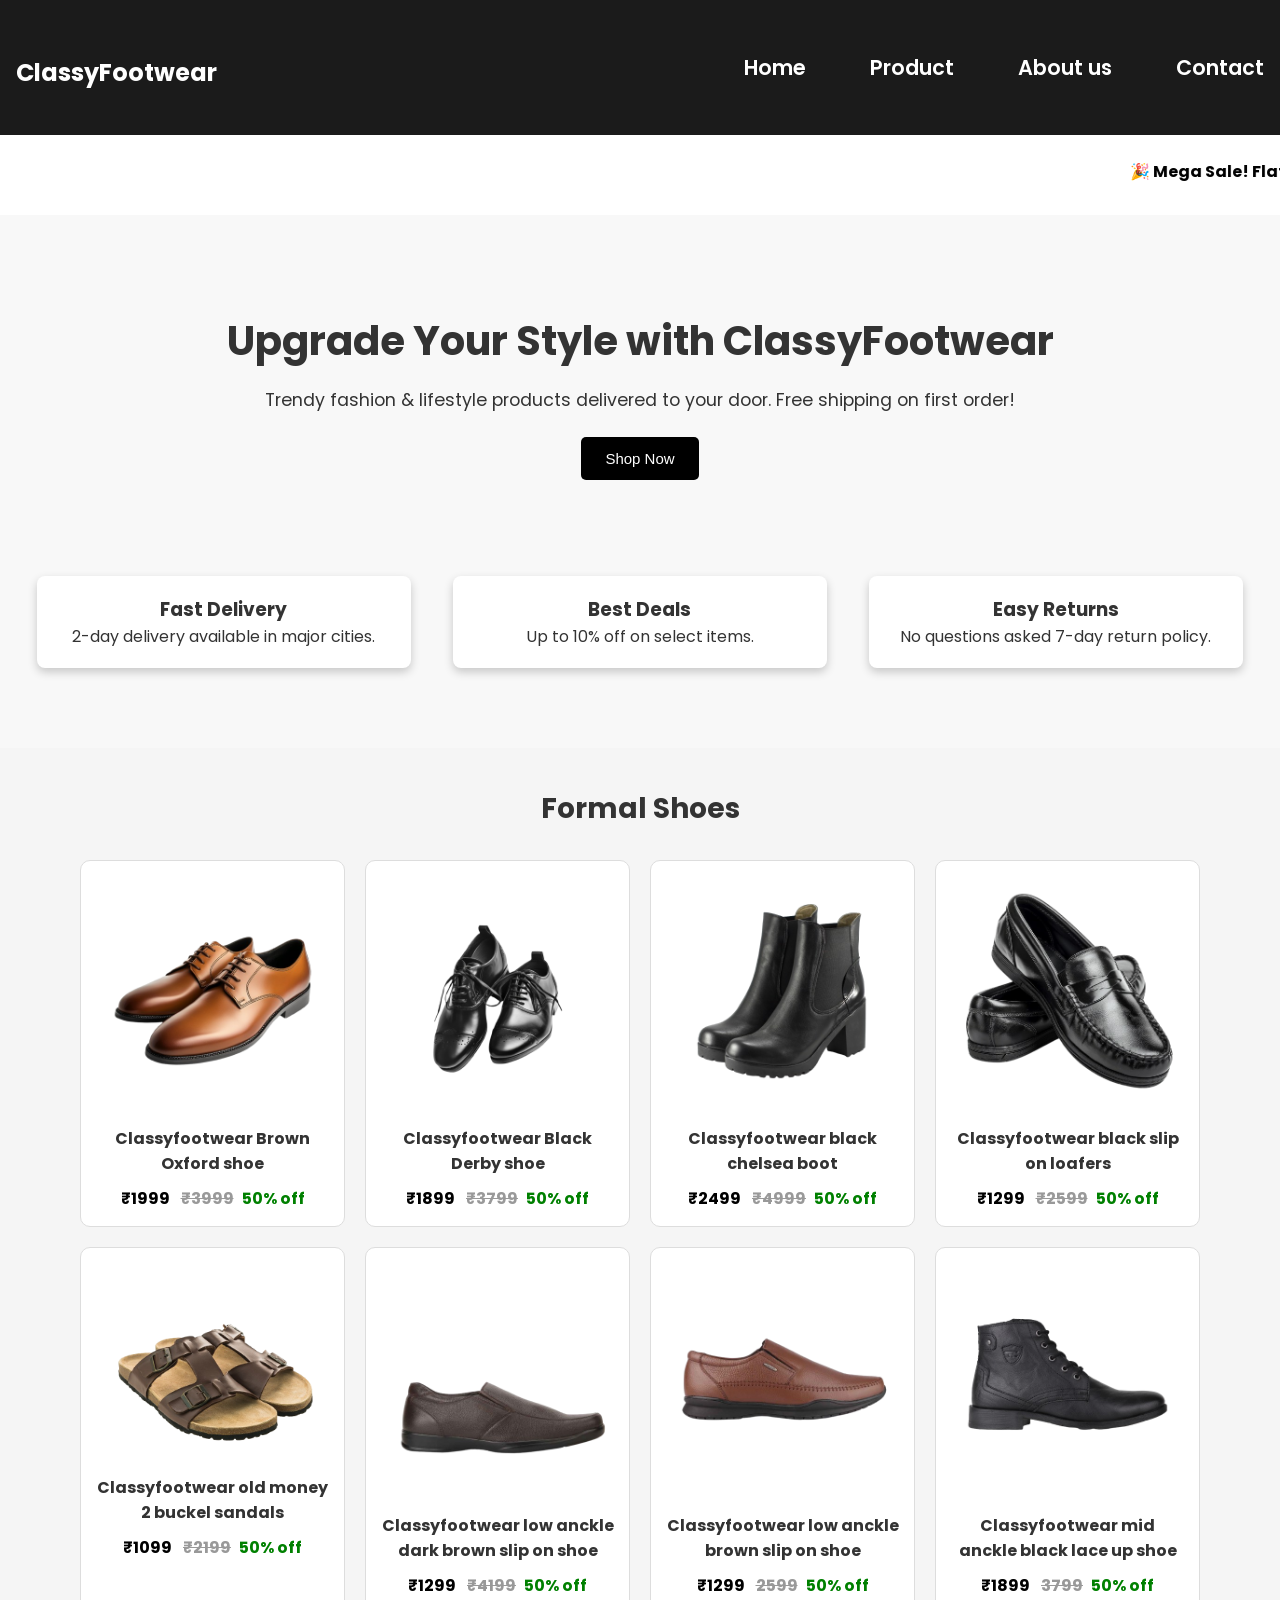
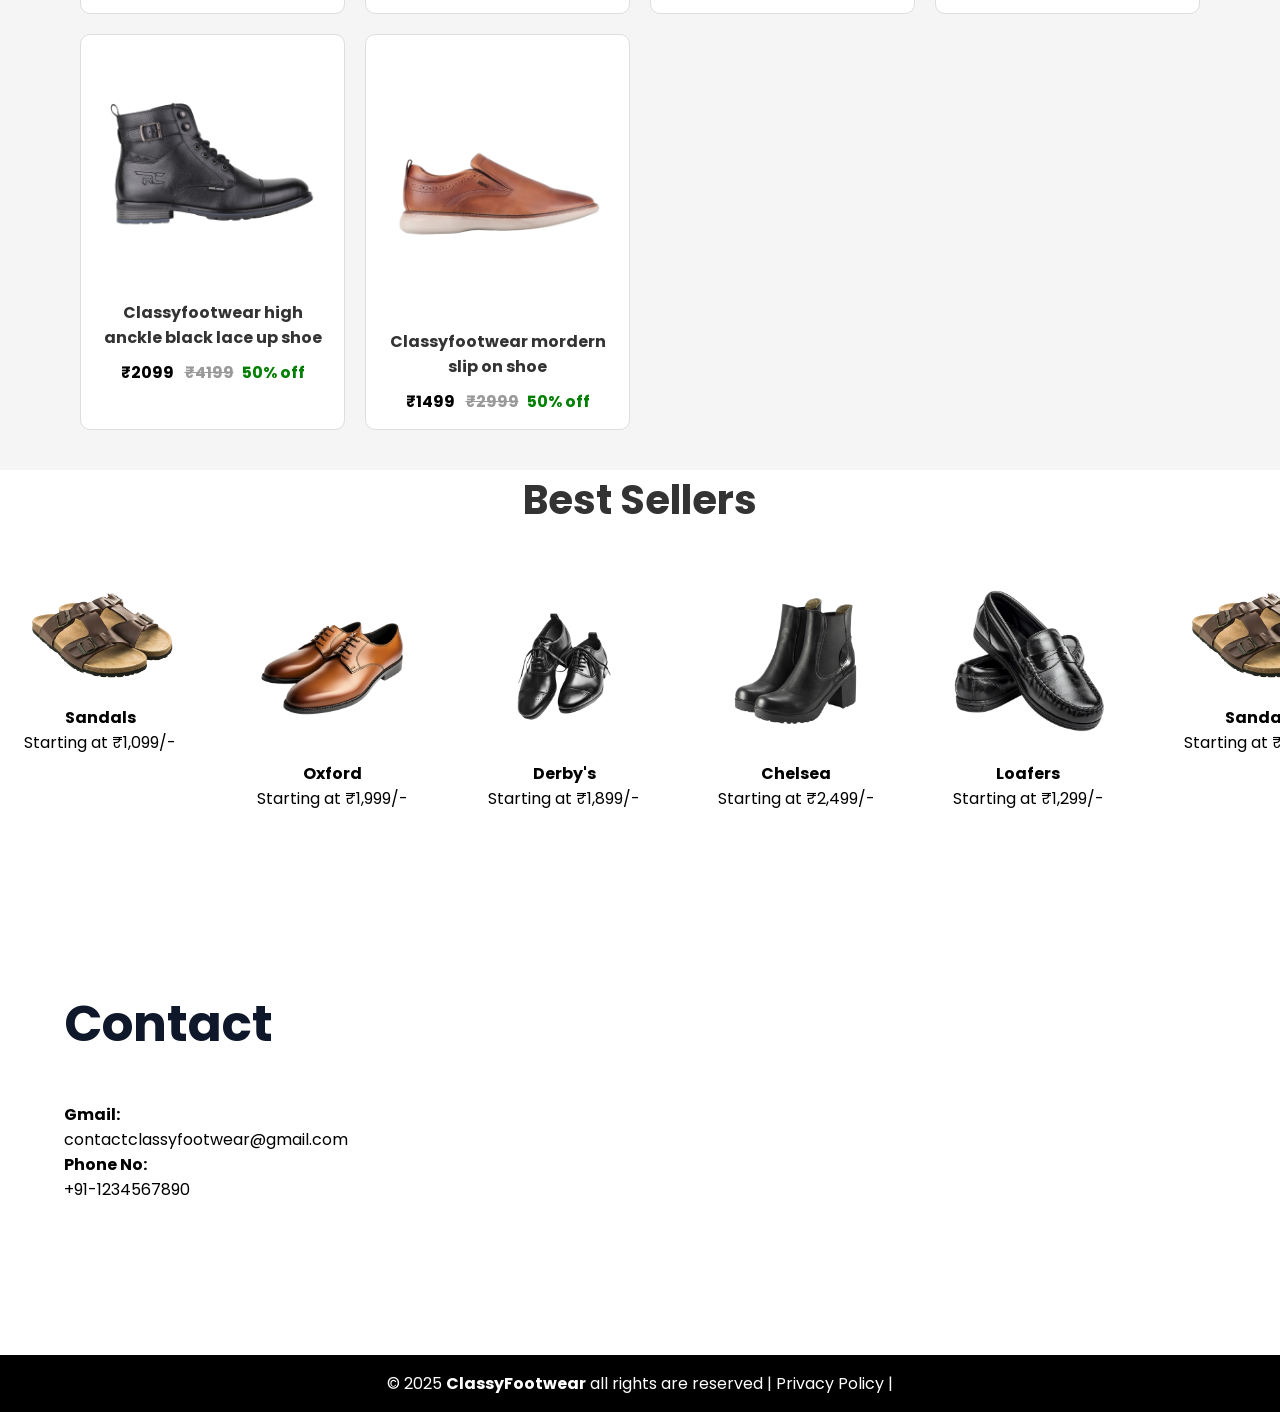
==== Landingpage/index.html @ 874bf459 "initial commit" ====
<!DOCTYPE html>
<html lang="en">
<head>
<meta charset="UTF-8" />
<meta name="viewport" content="width=device-width, initial-scale=1.0" />
<title>Classyfootwear - Your Smart Shopping Hub</title>
<link rel="stylesheet" href="style.css" />
</head>
<body>

<nav id="desktop-nav">
    <div class="logo">
        <h1>ClassyFootwear</h1>
    </div>
    <div>
        <ul class="nav-links">
            <li><a href="#">Home </a></li>
            <li><a href="#">Product </a></li>
            <li><a href="aboutus.html">About us</a></li>
            <li><a href="contact.html">Contact</a></li>
        </ul>
    </div>
</nav>
<!-- Responsive Navigation -->
<nav id="sidenav">
    <div class="logo">
        ClassyFootwear
    </div>
    <div class="sidenav-menu">
        <div class="sidenav-menu-icon" onclick="toggleMenu()">
            <span></span>
            <span></span>
            <span></span>
        </div>
        <div class="sidenav-menu-links">
            <li><a href="#" onclick="toggleMenu()">Home </a></li>
            <li><a href="#" onclick="toggleMenu()">Product </a></li>
            <li><a href="aboutus.html" onclick="toggleMenu()">About us </a></li>
            <li><a href="contact.html" onclick="toggleMenu()">Contact</a></li>
        </div>
    </div>
</nav>

<marquee behavior="scroll" direction="left" scrollamount="9" class="marque-scroll">
    🎉 Mega Sale! Flat 30% Off on Shoes    &nbsp;&nbsp;&nbsp;&nbsp;&nbsp;  • Free Delivery on 1st Order     &nbsp;&nbsp;&nbsp;&nbsp;&nbsp;     • Limited Time Offer! 🎁 &nbsp;&nbsp;&nbsp;&nbsp;&nbsp;&nbsp;  •Do check the new arrivals.......&nbsp;&nbsp;&nbsp;&nbsp;&nbsp;&nbsp;&nbsp;&nbsp;&nbsp;&nbsp;&nbsp;&nbsp;
    🎉 Mega Sale! Flat 30% Off on Shoes    &nbsp;&nbsp;&nbsp;&nbsp;&nbsp;  • Free Delivery on 1st Order     &nbsp;&nbsp;&nbsp;&nbsp;&nbsp;     • Limited Time Offer! 🎁 &nbsp;&nbsp;&nbsp;&nbsp;&nbsp;&nbsp;  •Do check the new arrivals.......
</marquee>


<section class="content-section">
<h1>Upgrade Your Style with ClassyFootwear</h1>
<p>Trendy fashion & lifestyle products delivered to your door. Free shipping on first order!</p>

<button class="shop-button">Shop Now</button>
</section>

<section class="features">
<div class="feature-box">
    <h3>Fast Delivery</h3>
    <p>2-day delivery available in major cities.</p>
</div>
<div class="feature-box">
    <h3>Best Deals</h3>
    <p>Up to 10% off on select items.</p>
</div>
<div class="feature-box">
    <h3>Easy Returns</h3>
    <p>No questions asked 7-day return policy.</p>
</div>
</section>

<section class="product-section">
    <h2>Formal Shoes</h2>
    <div class="product-g">
      
      <!-- Product Card Start -->
      <div class="product-c">
        <img src="images/img2.png" alt="Formal Shoe 1">
        <h3> Classyfootwear Brown Oxford shoe</h3>
        <p class="price">₹1999 <span class="original-price">₹3999</span> <span class="discount">50% off</span></p>
        
      </div>

      <div class="product-c">
        <img src="images/img3.png" alt="Formal Shoe 2">
        <h3> Classyfootwear Black Derby shoe</h3>
        <p class="price">₹1899 <span class="original-price">₹3799</span> <span class="discount">50% off</span></p>
        
      </div>
  
      <div class="product-c">
        <img src="images/img4.png" alt="Formal Shoe 3">
        <h3>Classyfootwear  black chelsea boot</h3>
        <p class="price">₹2499 <span class="original-price">₹4999</span> <span class="discount">50% off</span></p>
        
      </div>

      <div class="product-c">
        <img src="images/img5.png" alt="Formal Shoe 3">
        <h3>Classyfootwear black slip on loafers</h3>
        <p class="price">₹1299 <span class="original-price">₹2599</span> <span class="discount">50% off</span></p>
        
      </div>

      <div class="product-c">
        <img src="images/image1.png" alt="Formal Shoe 3" style="margin-top: 2.5rem;">
        <h3>Classyfootwear old money 2 buckel sandals</h3>
        <p class="price">₹1099 <span class="original-price">₹2199</span> <span class="discount">50% off</span></p>
        
      </div>

      <div class="product-c">
        <img src="images/img6.png" alt="Formal Shoe 3">
        <h3>Classyfootwear low anckle dark brown slip on shoe </h3>
        <p class="price">₹1299 <span class="original-price">₹4199</span> <span class="discount">50% off</span></p>
        
      </div>

      <div class="product-c">
        <img src="images/img7.png" alt="Formal Shoe 3">
        <h3>Classyfootwear low anckle  brown slip on shoe </h3>
        <p class="price">₹1299 <span class="original-price">2599</span> <span class="discount">50% off</span></p>
        
      </div>

      <div class="product-c">
        <img src="images/img8.png" alt="Formal Shoe 3">
        <h3>Classyfootwear mid anckle black lace up shoe</h3>
        <p class="price">₹1899 <span class="original-price">3799</span> <span class="discount">50% off</span></p>
        
      </div>

      <div class="product-c">
        <img src="images/img9.png" alt="Formal Shoe 3">
        <h3>Classyfootwear  high anckle black lace up shoe</h3>
        <p class="price">₹2099 <span class="original-price">₹4199</span> <span class="discount">50% off</span></p>
        
      </div>

      <div class="product-c">
        <img src="images/img10.png" alt="Formal Shoe 3" style="margin-top: 1.8rem;">
        <h3>Classyfootwear mordern slip on shoe </h3>
        <p class="price">₹1499 <span class="original-price">₹2999</span> <span class="discount">50% off</span></p>
        
      </div>


    </div>
  </section>
  
  



<section class="products">
    <h2 style="font-size:40px;text-align: center; padding-bottom: 2rem;">Best Sellers</h2>
    <div class="scroll-wrapper">
      <div class="product-grid">
        <!-- Repeat your product cards -->
        <div class="product-card" class="p1"><img src="images/image1.png" alt="Product 1" class="p1"/><h4>Sandals</h4><p>Starting at ₹1,099/-</p></div>
        <div class="product-card"><img src="images/img2.png" alt="Product 2"/><h4>Oxford </h4><p>Starting at ₹1,999/-</p></div>
        <div class="product-card"><img src="images/img3.png" alt="Product 3"/><h4>Derby's </h4><p>Starting at ₹1,899/-</p></div>
        <div class="product-card"><img src="images/img4.png" alt="Product 4"/><h4>Chelsea</h4><p>Starting at ₹2,499/-</p></div>
        <div class="product-card"><img src="images/img5.png" alt="Product 5"/><h4>Loafers</h4><p>Starting at ₹1,299/-</p></div>
  
        <!-- Repeat same cards again for infinite scroll illusion -->
        <div class="product-card" ><img src="images/image1.png" alt="Product 1"/><h4>Sandals</h4><p>Starting at ₹1,099/-</p></div>
        <div class="product-card"><img src="images/img2.png" alt="Product 2"/><h4>Oxford </h4><p>Starting at ₹1,999/-</p></div>
        <div class="product-card"><img src="images/img3.png" alt="Product 3"/><h4>Derby's </h4><p>Starting at ₹1,899/-</p></div>
        <div class="product-card"><img src="images/img4.png" alt="Product 4"/><h4>Chelsea</h4><p>Starting at ₹2,499/-</p></div>
        <div class="product-card"><img src="images/img5.png" alt="Product 5"/><h4>Loafers</h4><p>Starting at ₹1,299/-</p></div>
      </div>
    </div>
  </section>
  

<!-- Contact section -->
<section id="contact">
    <div class="contact-container">         
        <div class="contact-left-detail">

            <h1  style="text-align: left;font-size: 50px;font-weight: bold;color: #0F172A;" class="contact-title">Contact</h1>

            <p style="font-weight: bold; "><Strong>Gmail</Strong>:</p>
            <p >contactclassyfootwear@gmail.com</p>
            <p style="font-weight: bold;"> <strong>Phone No:</strong></p>
            <p>+91-1234567890</p>
            <br>
        </div>

    </div>
</section>

<footer>
<p >© 2025 <b>ClassyFootwear</b> all rights are reserved | Privacy Policy |</p>
</footer>
<script src="script.js"></script>
</body>
</html>
---- Landingpage/style.css ----
@import url('https://fonts.googleapis.com/css2?family=Montserrat:wght@900&family=Poppins:wght@300;400;500;600;700&display=swap');

* {
  margin: 0;
  padding: 0;
  box-sizing: border-box;
}

html {
  scroll-behavior: smooth;
  }

body {
  background-color: #FFFFFF;
  font-family: 'Poppins', sans-serif;
  overflow-x: hidden;
  padding-top: 15vh;
  color: #333333; 
}

a {
  font-weight: 600;
  color: #ffffff; 
  text-decoration: none;
  position: relative;
  display: inline-block;
  transition: transform 0.3s ease, color 0.2s ease;
}

a:hover {
  color: #a590ff; /* Gray on hover */
  transform: translateY(-7px);
}

.logo {
  color: #ffffff; /* Black logo */
  padding-top: 10px;
}

nav, .nav-links {
  display: flex;
  align-items: center;
}

nav {
  position: fixed;
  top: 0;
  left: 0;
  width: 100%;
  justify-content: space-between;
  z-index: 1000;
  background-color: #1b1b1b; 
  height: 15vh;
  padding: 0 1rem;
}

.nav-links {
  gap: 4rem;
  list-style: none;
  font-size: 1.3rem;
}

#sidenav {
  display: none;
}

.sidenav-menu {
  position: relative;
  display: inline-block;
}

.sidenav-menu-icon {
  display: flex;
  flex-direction: column;
  justify-content: space-between;
  height: 24px;
  width: 30px;
  cursor:none;
}

.sidenav-menu-icon span {
  width: 100%;
  height: 4px;
  background: #ffffff; /* White icon */
  transition: 0.3s ease-in-out;
}

.sidenav-menu-links {
  position: fixed;
  top: 60px;
  right: 0;
  background: #1b1b1b; /* Black */
  width: 100vw;
  padding: 0;
  margin: 0;
  max-height: 0;
  overflow: hidden;
  text-align: center;
  font-size: 1.2rem;
  transition: 0.3s ease-in-out;
  z-index: 999;
}

.sidenav-menu-links li {
  list-style: none;
  margin: 1rem 0;
}

.sidenav-menu-links.Open {
  max-height: 500px;
  padding: 50px 0;
  margin-top: 40px;
}

.sidenav-menu-icon.Open span:first-child {
  transform: rotate(46deg) translate(9px, 5px);
}

.sidenav-menu-icon.Open span:nth-child(2) {
  opacity: 0;
}

.sidenav-menu-icon.Open span:last-child {
  transform: rotate(-46deg) translate(9px, -5px);
}

/* =====bg image============ */

/* =====content-section====== */

.marque-scroll {
  color: #000000; 
  font-weight: bold;
  padding: 1.5rem 0 ;
}

.content-section {
  background: #F8F8F8; 
  padding: 6rem 2rem 4rem;
  text-align: center;
}

.content-section h1 {
  font-size: 2.5rem;
  margin-bottom: 1rem;
}

.content-section p {
  font-size: 1.1rem;
  margin-bottom: 1.5rem;
}

.shop-button {
  padding: 0.8rem 1.5rem;
  font-size: 15px;
  background: #000000; 
  border: none;
  color: #FFFFFF; 
  border-radius: 5px;
  cursor: pointer;
  transition: transform 0.3s ease, color 0.3s ease;
}

.shop-button:hover {
  font-size: 15px;
  font-weight: 700;
  background: #a590ff; 
  color: #000000; 
  box-shadow: 0 3px 7px rgba(0, 0, 0, 0.2);
  transform: scale(1.1);
}



/* ===Features-section===== */

.features {
  display: flex;
  justify-content: space-around;
  padding: 2rem 1rem 5rem;
  background-color: #F8F8F8; /* Light Gray */
}

.feature-box {
  background: #FFFFFF; /* White */
  padding: 1.2rem;
  text-align: center;
  border-radius: 8px;
  width: 30%;
  box-shadow: 0 4px 10px rgba(0, 0, 0, 0.2);
}

/* ====product collections========= */

.product-section {
    padding: 40px 5rem;
    background-color: #f5f5f5;
}

.product-section h2 {
    text-align: center;
    margin-bottom: 30px;
    font-size: 28px;
    color: #333;
}

.product-g {
  display: grid;
  grid-template-columns: repeat(auto-fit, minmax(220px, 1fr));
  gap: 20px;
}

.product-c {
  background: #fff;
  border: 1px solid #ddd;
  padding: 15px;
  border-radius: 10px;
  text-align: center;
}

.product-c:hover {
  box-shadow: 0 4px 12px rgba(0, 0, 0, 0.1);
}

.product-c img {
  width: 100%;
  height: auto;
  border-radius: 5px;
  transition: transform 0.3s ease;
}

.product-c img:hover{
  transform: scale(1.2);
}

.product-c h3 {
  font-size: 16px;
  margin: 10px 0;
  color: #333;
}

.price {
  color: #000;
  font-weight: bold;
}

.original-price {
  text-decoration: line-through;
  color: #999;
  margin-left: 8px;
}

.discount {
  color: green;
  margin-left: 5px;
}

/* ===Product-scroll-section====== */

.scroll-wrapper {
  width: 100%;
  overflow: hidden;
  position: relative;
  text-align: center;
}

.product-grid {
  display: flex;
  gap: 2rem;
  animation: scroll 20s linear infinite;
}

@keyframes scroll {
  0% {
    transform: translateX(0%);
  }
  100% {
    transform: translateX(-50%);
  }
}

.product-card {
  flex: 0 0 auto;
  width: 200px;
  text-align: center;
  border-radius: 8px;
  padding: 1rem;
  background-color: #FFFFFF; 
  color: #000000; 
}

.product-card img {
  width: 100%;
  border-radius: 5px;
  margin-bottom: 0.5rem;
}

/* =======contact========= */
#contact {
  padding: 10rem 4rem 6rem;
}

.contact-title {
  text-align: center;
  font-size: 50px;
  font-weight: bold;
  color: #000000; 
  margin-bottom: 40px;
}

.contact-container {
  padding: 0;
  margin: 0;
  display: flex;
  justify-content: space-between;
  gap: 20rem;
}

.contact-left-detail,
.contact-right-detail {
  flex: 1;
  min-width: 300px;
}

.contact-left-detail p {
  font-size: 16px;
  color: #000000; 
}

.contact-right-detail form {
  display: flex;
  flex-direction: column;
}

.contact-right-detail input,
.contact-right-detail textarea {
  background-color: #ffffff; 
  padding: 12px;
  margin-bottom: 16px;
  border: 1px solid #808080; 
  border-radius: 8px;
  font-family: 'Poppins', sans-serif;
}

.submit-btn {
  background-color: #000000; /* Black */
  color: #ffffff;
  font-size: 15px;
  padding: 12px;
  border: none;
  border-radius: 8px;
  font-weight: bold;
  cursor: pointer;
  transition: all 0.2s ease;
  box-shadow: 0 4px 6px rgba(5, 1, 1, 0.3);
}

.submit-btn:hover {
  color: #000000;
  background-color: #a590ff; 
  transform: translateY(-5px);
  box-shadow: 0 4px 6px rgba(5, 1, 1, 0.3);
}

/* ===footer===== */
footer {
  background: #000000;
  color: #ffffff;
  text-align: center;
  padding: 1rem;
  margin-top: 2rem;
}

/* =====Responsive design===== */
@media screen and (max-width: 768px) {
  #desktop-nav {
    display: none;
  }

  #sidenav {
    position: fixed;
    top: 0;
    left: 0;
    width: 100%;
    background: #1b1b1b; 
    color: #ffffff;
    z-index: 1001;
  }
  
  #sidenav {
    display: flex;
    justify-content: space-between;
    align-items: center;
    height: 18vh;
    padding: 1rem;
    }
    
    .sidenav-menu-icon {
    margin-right: 1rem;
    }
    
    .sidenav-menu-links {
    top: 100px;
    width: 100vw;
    height: auto;
    font-size: 1.2rem;
    }
    
    .sidenav-menu-links li {
    margin: 1rem 0;
    }
    
    .sidenav-menu-links.Open {
    background-color: #1b1b1b;
    max-height: 500px;
    padding: 20px 0;
    }

  .logo {
    font-size: x-large;
    font-weight: 600;
    color: #ffffff;
    text-align: left;
  }

  .marque-scroll {
    color: #000000; /* Black text */
    font-weight: bold;
    padding-top: 3rem;
  }
  

  .features {
    flex-direction: column;
    align-items: center;
  }

  .feature-box {
    width: 90%;
    margin-bottom: 1.5rem;
  }

  /* responsive collection */
  .product-section {
    padding: 40px 2rem;
  }

  .product-g {
    grid-template-columns: repeat(2, 1fr); 
  }

  .product-c {
    width: 100%; 
  }

  .product-grid {
    display: flex;
    gap: 2rem;
    animation: scroll 7s linear infinite;
  }
  

  .contact-container {
    flex-direction: column;
    gap: 0;
  }

  .contact-left-detail,
  .contact-right-detail {
    flex: 1;
    min-width: unset;
    margin-bottom: 20px;
  }
}
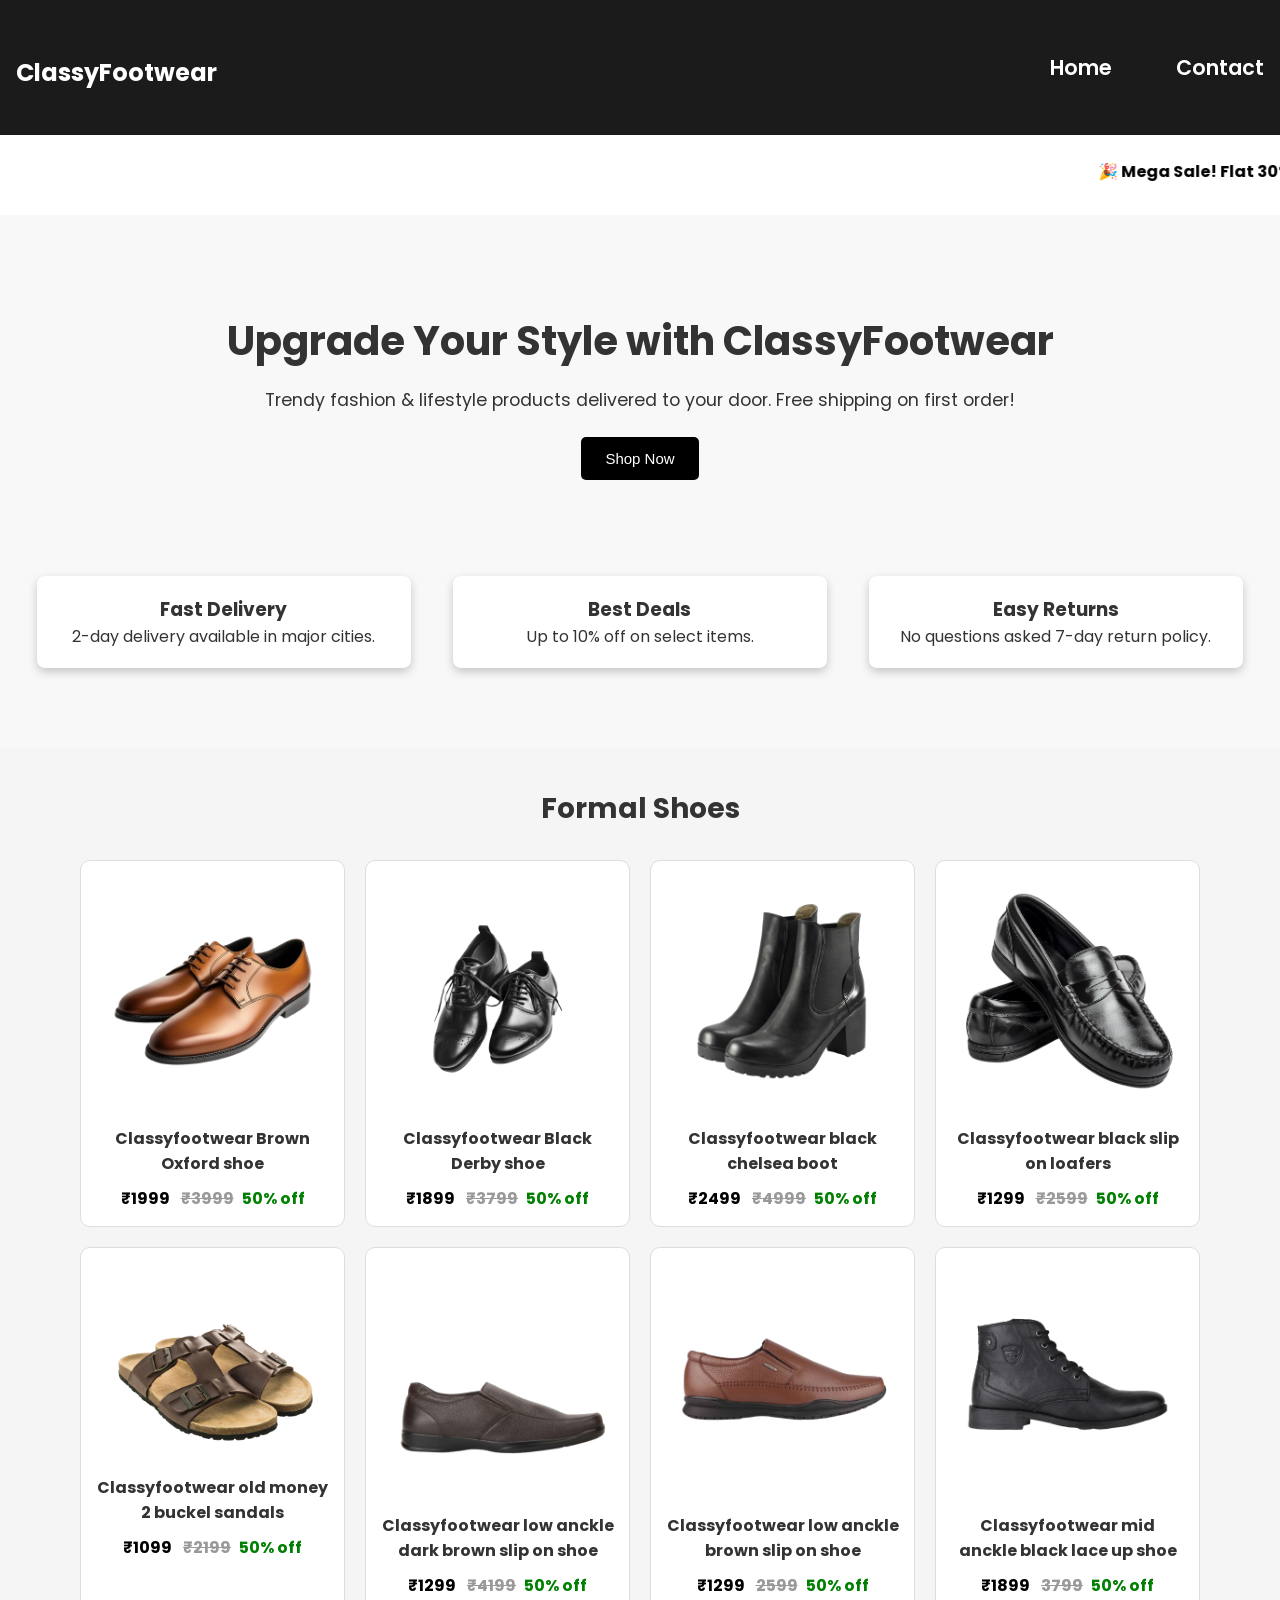
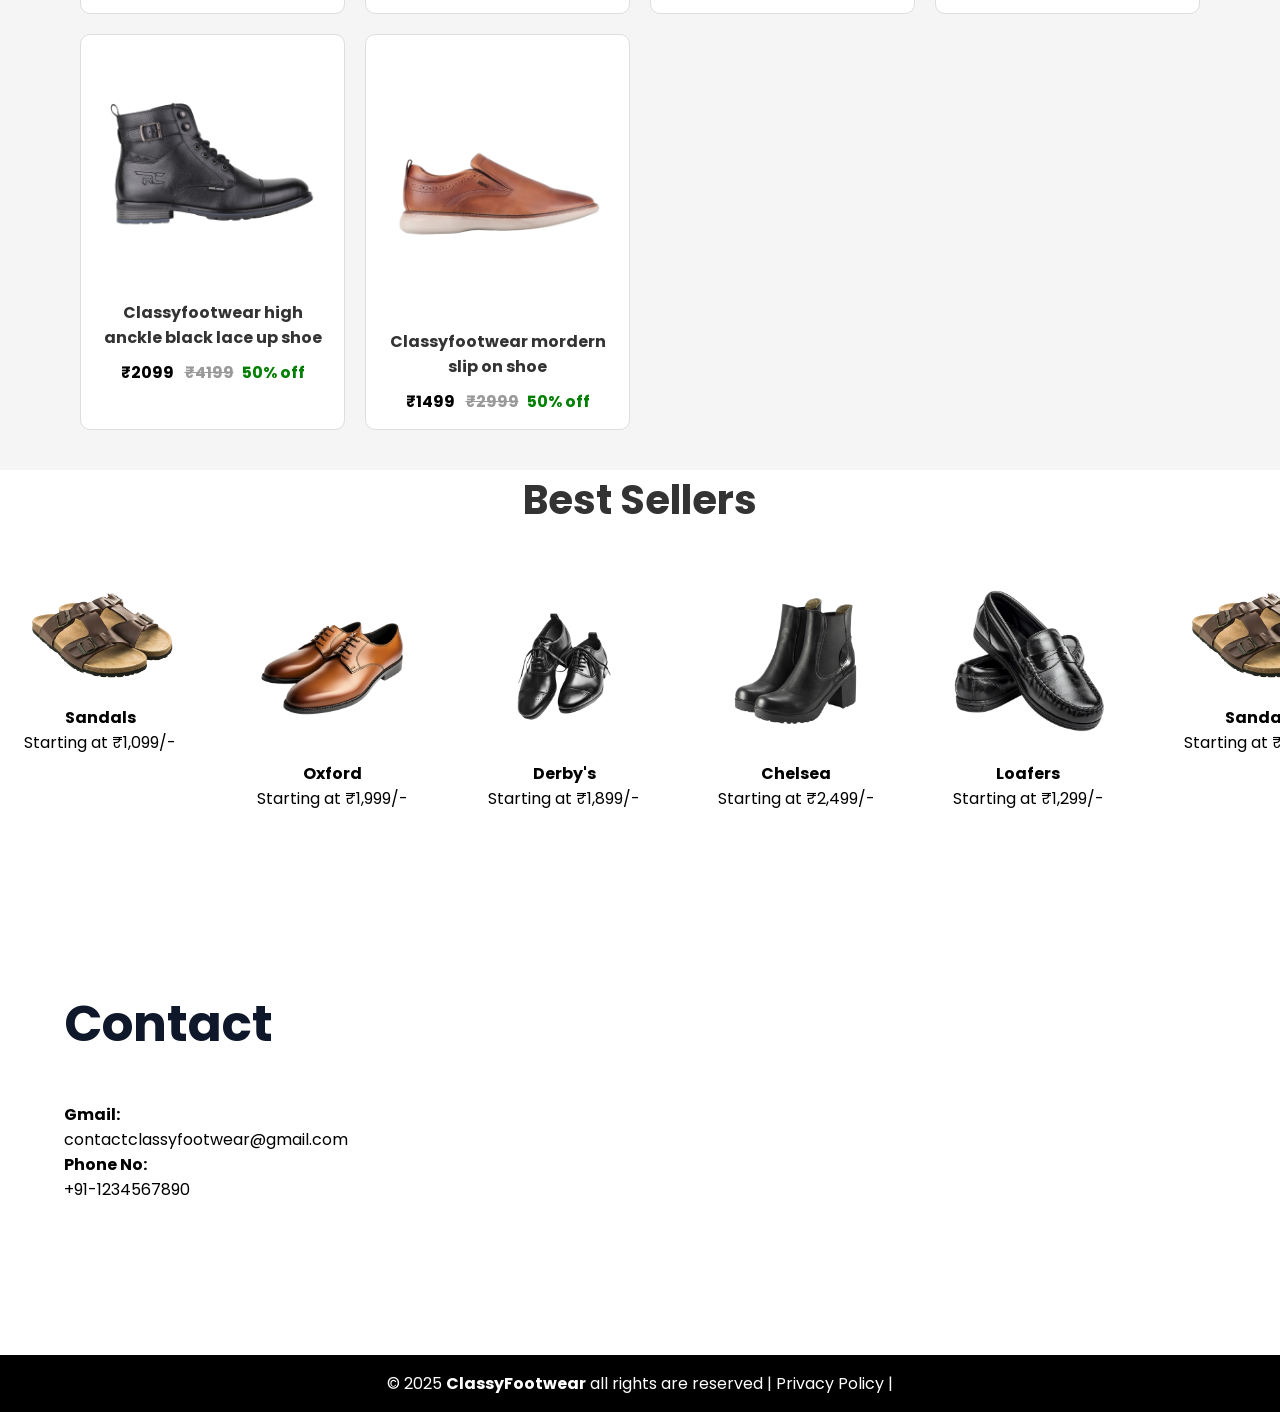
==== commit 55d6c4d1: "initial commit" ====
--- a/Landingpage/index.html
+++ b/Landingpage/index.html
@@ -14,10 +14,8 @@
     </div>
     <div>
         <ul class="nav-links">
-            <li><a href="#">Home </a></li>
-            <li><a href="#">Product </a></li>
-            <li><a href="aboutus.html">About us</a></li>
-            <li><a href="contact.html">Contact</a></li>
+            <li><a href="index.html">Home </a></li>
+            <li><a href="#contact">Contact</a></li>
         </ul>
     </div>
 </nav>
@@ -33,10 +31,8 @@
             <span></span>
         </div>
         <div class="sidenav-menu-links">
-            <li><a href="#" onclick="toggleMenu()">Home </a></li>
-            <li><a href="#" onclick="toggleMenu()">Product </a></li>
-            <li><a href="aboutus.html" onclick="toggleMenu()">About us </a></li>
-            <li><a href="contact.html" onclick="toggleMenu()">Contact</a></li>
+            <li><a href="index.html" onclick="toggleMenu()">Home </a></li>
+            <li><a href="#contact" onclick="toggleMenu()">Contact</a></li>
         </div>
     </div>
 </nav>
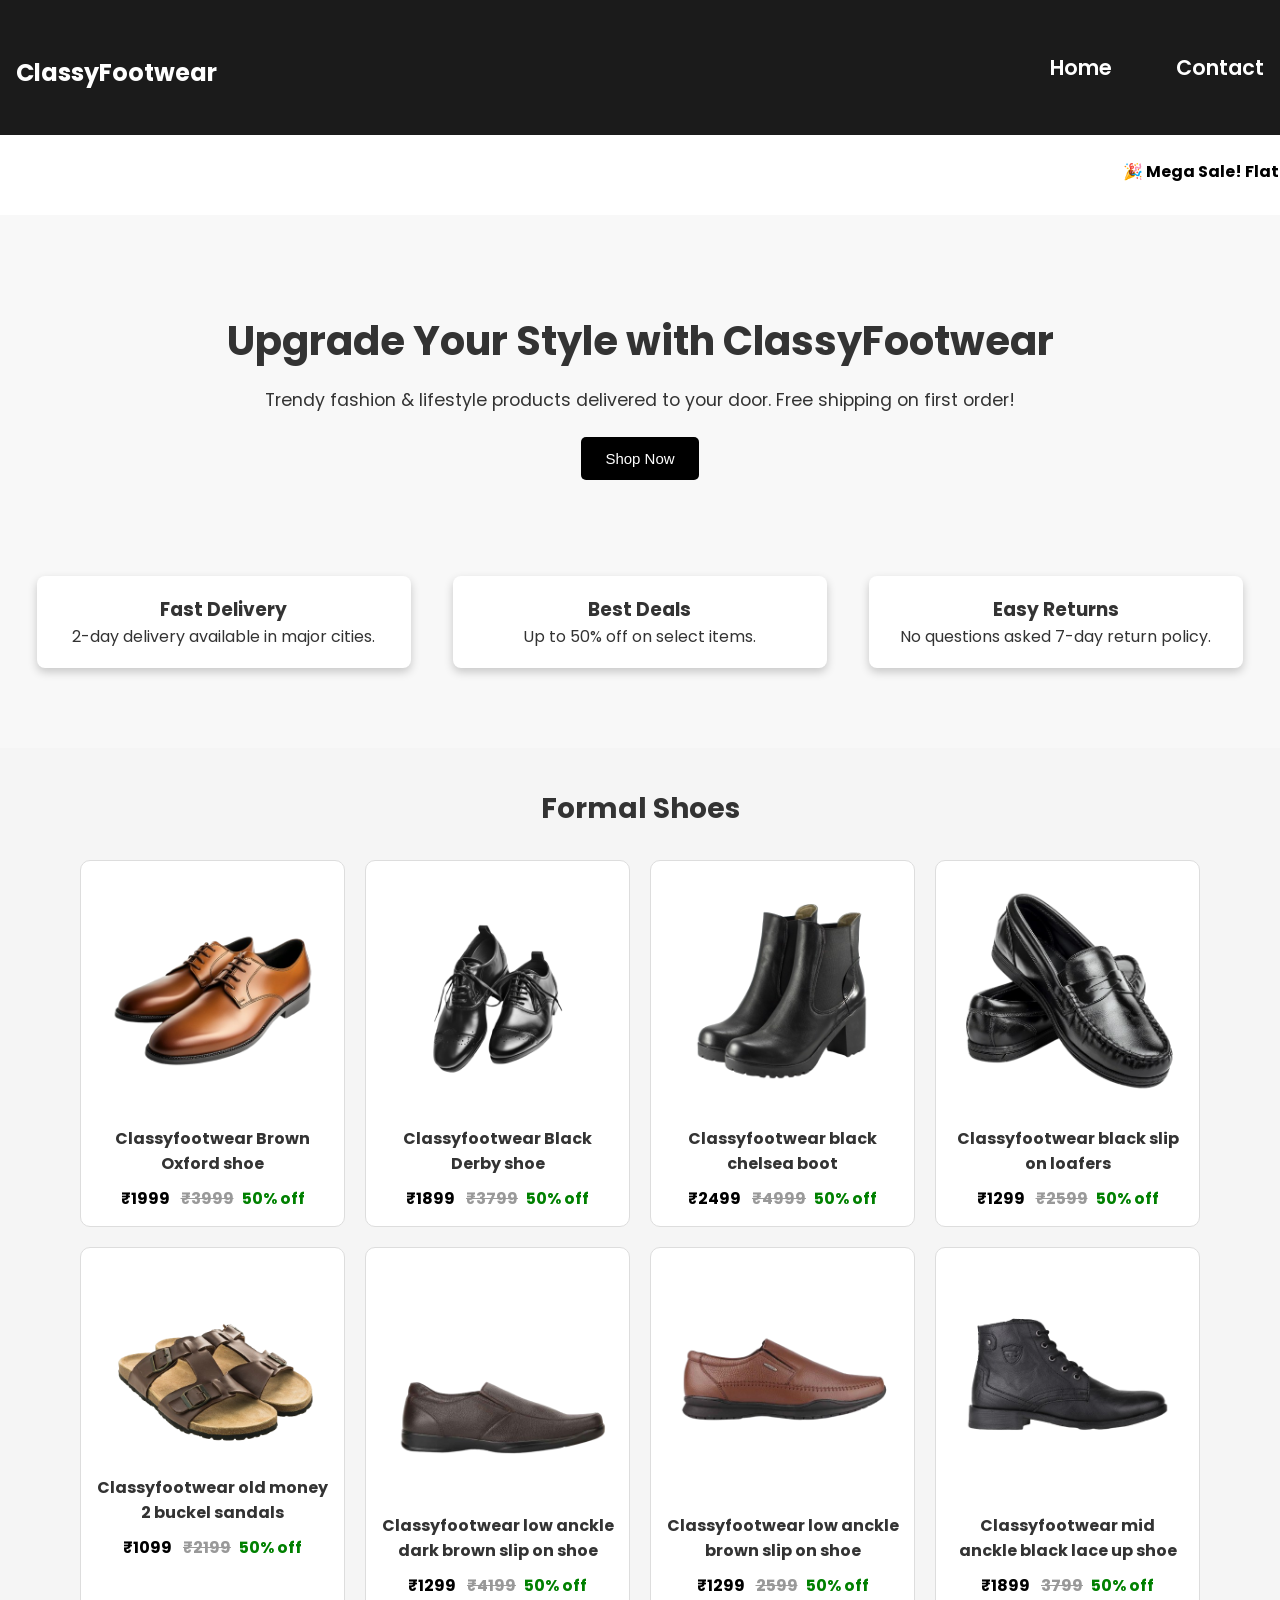
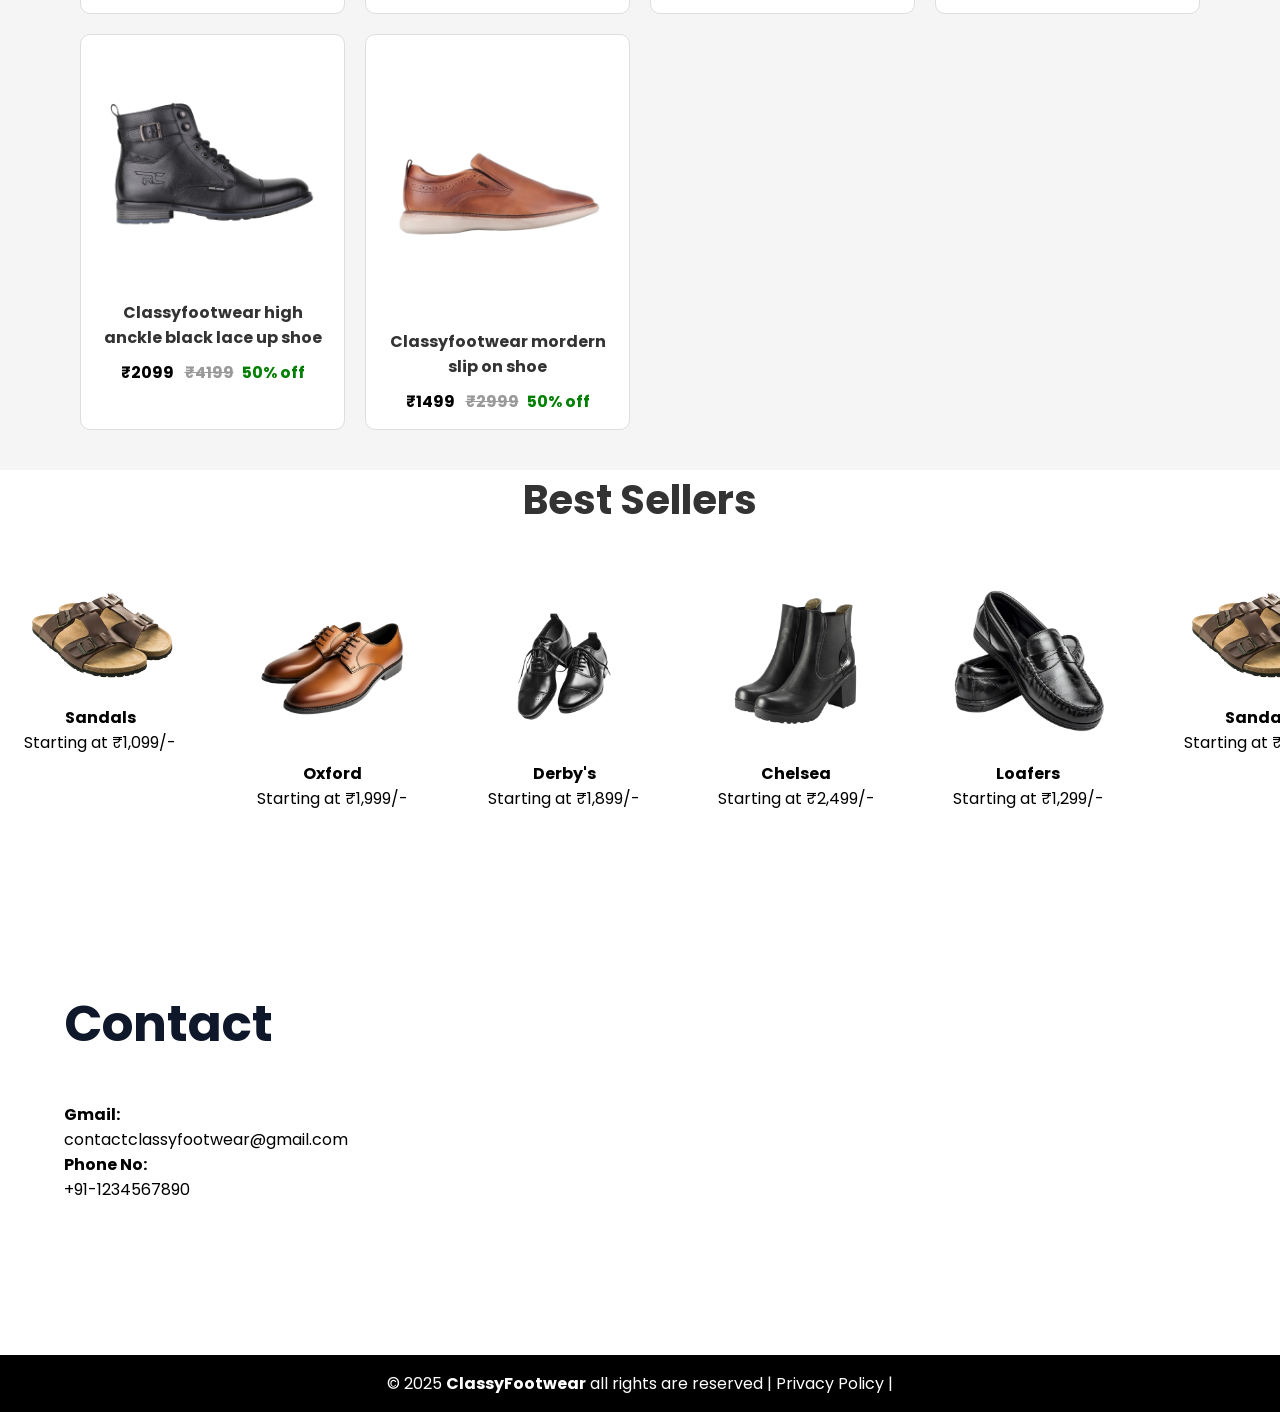
==== commit 8e22c8d3: "initial commit" ====
--- a/Landingpage/index.html
+++ b/Landingpage/index.html
@@ -38,8 +38,7 @@
 </nav>
 
 <marquee behavior="scroll" direction="left" scrollamount="9" class="marque-scroll">
-    🎉 Mega Sale! Flat 30% Off on Shoes    &nbsp;&nbsp;&nbsp;&nbsp;&nbsp;  • Free Delivery on 1st Order     &nbsp;&nbsp;&nbsp;&nbsp;&nbsp;     • Limited Time Offer! 🎁 &nbsp;&nbsp;&nbsp;&nbsp;&nbsp;&nbsp;  •Do check the new arrivals.......&nbsp;&nbsp;&nbsp;&nbsp;&nbsp;&nbsp;&nbsp;&nbsp;&nbsp;&nbsp;&nbsp;&nbsp;
-    🎉 Mega Sale! Flat 30% Off on Shoes    &nbsp;&nbsp;&nbsp;&nbsp;&nbsp;  • Free Delivery on 1st Order     &nbsp;&nbsp;&nbsp;&nbsp;&nbsp;     • Limited Time Offer! 🎁 &nbsp;&nbsp;&nbsp;&nbsp;&nbsp;&nbsp;  •Do check the new arrivals.......
+    🎉 Mega Sale! Flat 50% Off on Shoes    &nbsp;&nbsp;&nbsp;&nbsp;&nbsp;  • Free Delivery on 1st Order     &nbsp;&nbsp;&nbsp;&nbsp;&nbsp;     • Limited Time Offer! 🎁 &nbsp;&nbsp;&nbsp;&nbsp;&nbsp;&nbsp;  •Do check the new arrivals.......&nbsp;&nbsp;
 </marquee>
 
 
@@ -57,7 +56,7 @@
 </div>
 <div class="feature-box">
     <h3>Best Deals</h3>
-    <p>Up to 10% off on select items.</p>
+    <p>Up to 50% off on select items.</p>
 </div>
 <div class="feature-box">
     <h3>Easy Returns</h3>
--- a/Landingpage/style.css
+++ b/Landingpage/style.css
@@ -28,12 +28,12 @@
 }
 
 a:hover {
-  color: #a590ff; /* Gray on hover */
+  color: #a590ff;
   transform: translateY(-7px);
 }
 
 .logo {
-  color: #ffffff; /* Black logo */
+  color: #ffffff;
   padding-top: 10px;
 }
 
@@ -81,7 +81,7 @@
 .sidenav-menu-icon span {
   width: 100%;
   height: 4px;
-  background: #ffffff; /* White icon */
+  background: #ffffff;
   transition: 0.3s ease-in-out;
 }
 
@@ -89,7 +89,7 @@
   position: fixed;
   top: 60px;
   right: 0;
-  background: #1b1b1b; /* Black */
+  background: #1b1b1b;
   width: 100vw;
   padding: 0;
   margin: 0;
@@ -123,10 +123,6 @@
 .sidenav-menu-icon.Open span:last-child {
   transform: rotate(-46deg) translate(9px, -5px);
 }
-
-/* =====bg image============ */
-
-/* =====content-section====== */
 
 .marque-scroll {
   color: #000000; 
@@ -170,19 +166,15 @@
   transform: scale(1.1);
 }
 
-
-
-/* ===Features-section===== */
-
 .features {
   display: flex;
   justify-content: space-around;
   padding: 2rem 1rem 5rem;
-  background-color: #F8F8F8; /* Light Gray */
+  background-color: #F8F8F8;
 }
 
 .feature-box {
-  background: #FFFFFF; /* White */
+  background: #FFFFFF;
   padding: 1.2rem;
   text-align: center;
   border-radius: 8px;
@@ -190,18 +182,16 @@
   box-shadow: 0 4px 10px rgba(0, 0, 0, 0.2);
 }
 
-/* ====product collections========= */
-
 .product-section {
-    padding: 40px 5rem;
-    background-color: #f5f5f5;
+  padding: 40px 5rem;
+  background-color: #f5f5f5;
 }
 
 .product-section h2 {
-    text-align: center;
-    margin-bottom: 30px;
-    font-size: 28px;
-    color: #333;
+  text-align: center;
+  margin-bottom: 30px;
+  font-size: 28px;
+  color: #333;
 }
 
 .product-g {
@@ -255,8 +245,6 @@
   margin-left: 5px;
 }
 
-/* ===Product-scroll-section====== */
-
 .scroll-wrapper {
   width: 100%;
   overflow: hidden;
@@ -295,7 +283,6 @@
   margin-bottom: 0.5rem;
 }
 
-/* =======contact========= */
 #contact {
   padding: 10rem 4rem 6rem;
 }
@@ -343,7 +330,7 @@
 }
 
 .submit-btn {
-  background-color: #000000; /* Black */
+  background-color: #000000;
   color: #ffffff;
   font-size: 15px;
   padding: 12px;
@@ -362,7 +349,6 @@
   box-shadow: 0 4px 6px rgba(5, 1, 1, 0.3);
 }
 
-/* ===footer===== */
 footer {
   background: #000000;
   color: #ffffff;
@@ -371,7 +357,6 @@
   margin-top: 2rem;
 }
 
-/* =====Responsive design===== */
 @media screen and (max-width: 768px) {
   #desktop-nav {
     display: none;
@@ -385,36 +370,33 @@
     background: #1b1b1b; 
     color: #ffffff;
     z-index: 1001;
-  }
-  
-  #sidenav {
     display: flex;
     justify-content: space-between;
     align-items: center;
     height: 18vh;
     padding: 1rem;
-    }
-    
-    .sidenav-menu-icon {
+  }
+
+  .sidenav-menu-icon {
     margin-right: 1rem;
-    }
-    
-    .sidenav-menu-links {
+  }
+
+  .sidenav-menu-links {
     top: 100px;
     width: 100vw;
     height: auto;
     font-size: 1.2rem;
-    }
-    
-    .sidenav-menu-links li {
+  }
+
+  .sidenav-menu-links li {
     margin: 1rem 0;
-    }
-    
-    .sidenav-menu-links.Open {
+  }
+
+  .sidenav-menu-links.Open {
     background-color: #1b1b1b;
     max-height: 500px;
     padding: 20px 0;
-    }
+  }
 
   .logo {
     font-size: x-large;
@@ -424,11 +406,10 @@
   }
 
   .marque-scroll {
-    color: #000000; /* Black text */
+    color: #000000;
     font-weight: bold;
     padding-top: 3rem;
   }
-  
 
   .features {
     flex-direction: column;
@@ -440,7 +421,6 @@
     margin-bottom: 1.5rem;
   }
 
-  /* responsive collection */
   .product-section {
     padding: 40px 2rem;
   }
@@ -458,7 +438,6 @@
     gap: 2rem;
     animation: scroll 7s linear infinite;
   }
-  
 
   .contact-container {
     flex-direction: column;
@@ -471,4 +450,4 @@
     min-width: unset;
     margin-bottom: 20px;
   }
-}
+}
